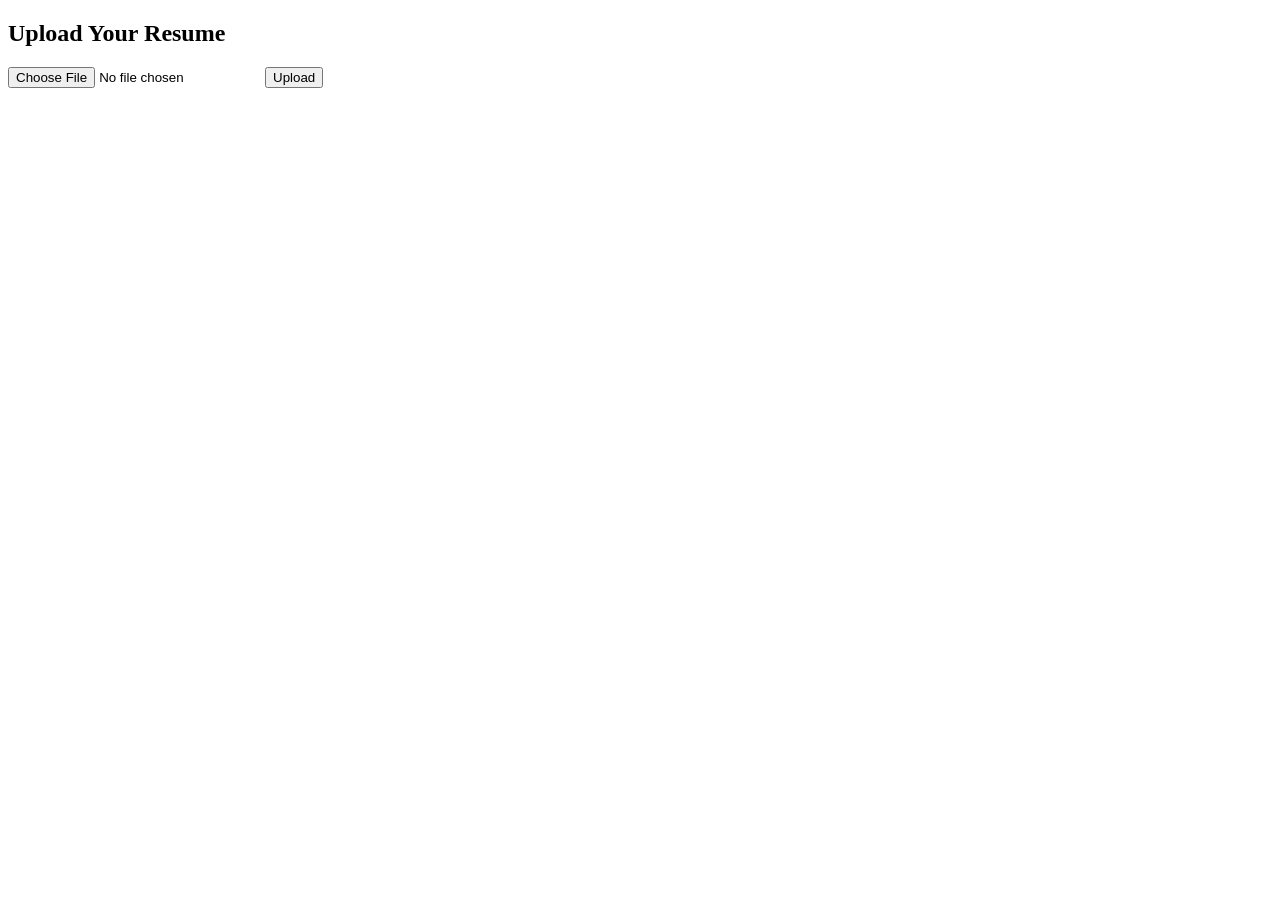
==== templates/index.html @ 589dbc2f "Front end files added" ====
<!DOCTYPE html>
<html>
<head>
    <title>Resume Analyzer</title>
</head>
<body>

<h2>Upload Your Resume</h2>

<form action="/upload" method="post" enctype="multipart/form-data">
    <input type="file" name="resume" required>
    <button type="submit">Upload</button>
</form>

</body>
</html>
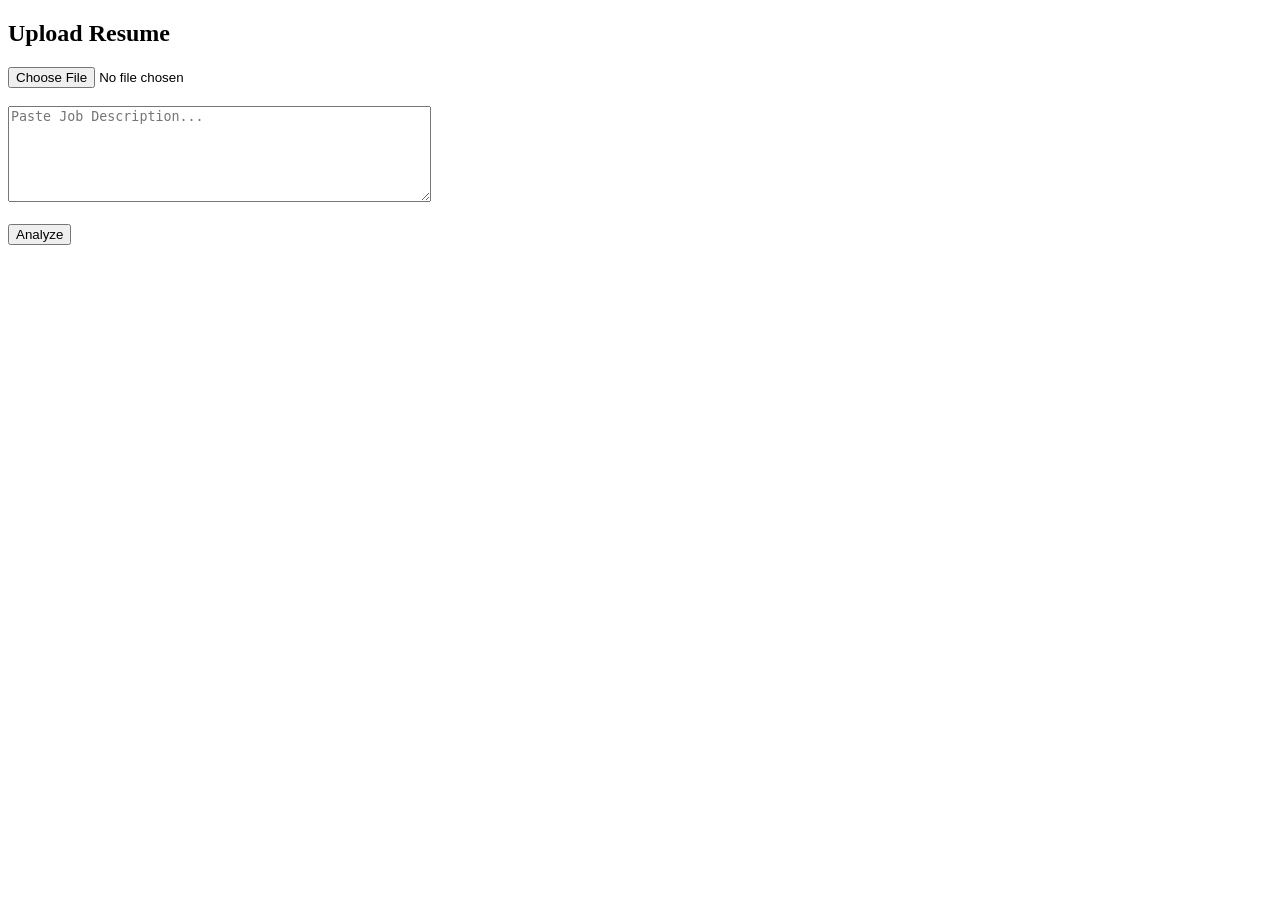
==== commit 0ec87720: "basic prototype" ====
--- a/templates/index.html
+++ b/templates/index.html
@@ -1,15 +1,18 @@
 <!DOCTYPE html>
 <html>
 <head>
-    <title>Resume Analyzer</title>
+    <title>AI Resume Analyzer</title>
 </head>
 <body>
 
-<h2>Upload Your Resume</h2>
+<h2>Upload Resume</h2>
 
 <form action="/upload" method="post" enctype="multipart/form-data">
-    <input type="file" name="resume" required>
-    <button type="submit">Upload</button>
+    <input type="file" name="resume" required><br><br>
+
+    <textarea name="jd" placeholder="Paste Job Description..." rows="6" cols="50"></textarea><br><br>
+
+    <button type="submit">Analyze</button>
 </form>
 
 </body>
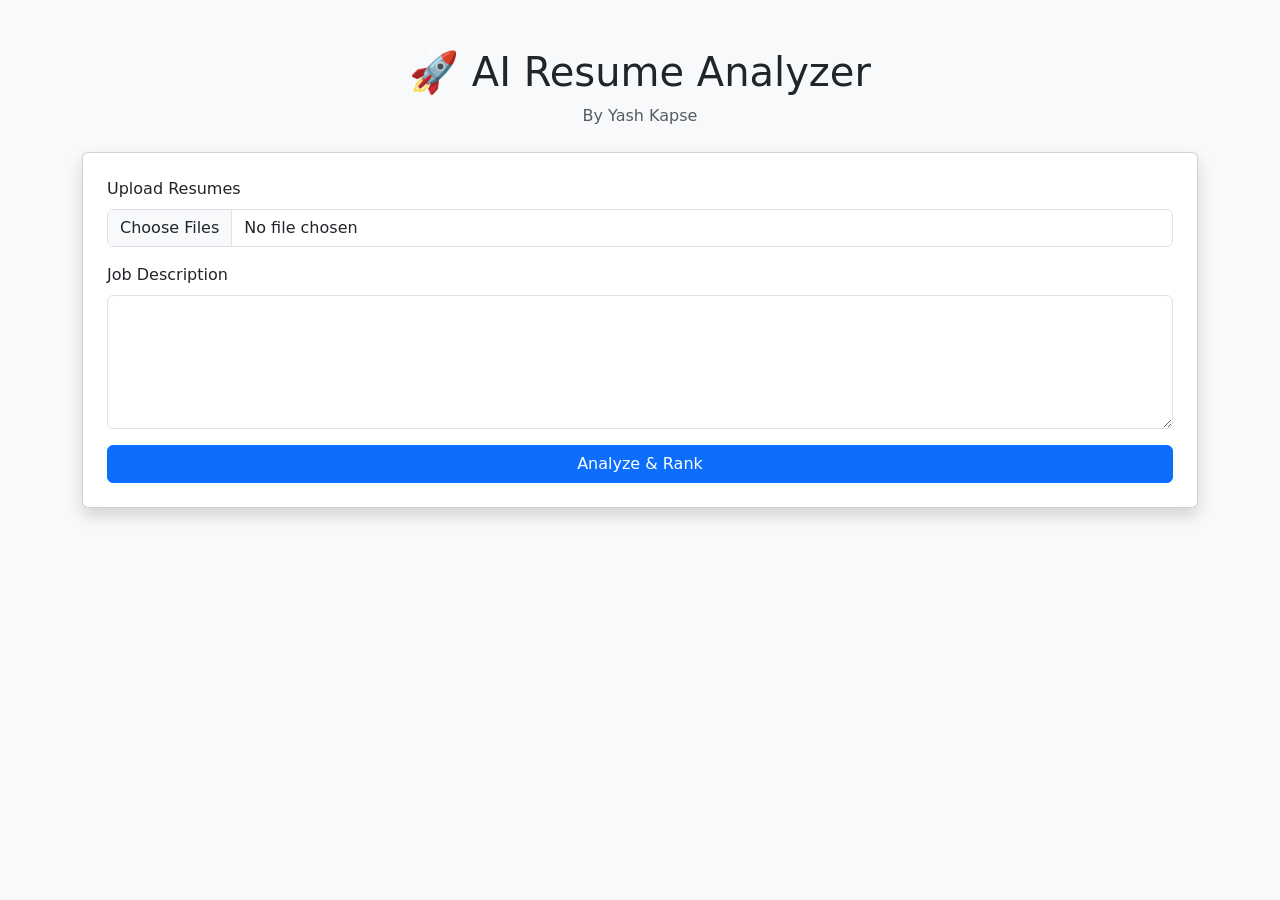
==== commit 90b69d94: "advance logic and updated ui" ====
--- a/templates/index.html
+++ b/templates/index.html
@@ -2,18 +2,39 @@
 <html>
 <head>
     <title>AI Resume Analyzer</title>
+
+    <!-- Bootstrap -->
+    <link href="https://cdn.jsdelivr.net/npm/bootstrap@5.3.0/dist/css/bootstrap.min.css" rel="stylesheet">
+
 </head>
-<body>
+<body class="bg-light">
 
-<h2>Upload Resume</h2>
+<div class="container mt-5">
 
-<form action="/upload" method="post" enctype="multipart/form-data">
-    <input type="file" name="resume" required><br><br>
+    <div class="text-center">
+        <h1>🚀 AI Resume Analyzer</h1>
+        <p class="text-muted">By Yash Kapse</p>
+    </div>
 
-    <textarea name="jd" placeholder="Paste Job Description..." rows="6" cols="50"></textarea><br><br>
+    <div class="card p-4 shadow mt-4">
+        <form action="/upload" method="post" enctype="multipart/form-data">
+            
+            <div class="mb-3">
+                <label class="form-label">Upload Resumes</label>
+                <input type="file" name="resume" class="form-control" multiple required>
+            </div>
 
-    <button type="submit">Analyze</button>
-</form>
+            <div class="mb-3">
+                <label class="form-label">Job Description</label>
+                <textarea name="jd" class="form-control" rows="5"></textarea>
+            </div>
+
+            <button class="btn btn-primary w-100">Analyze & Rank</button>
+
+        </form>
+    </div>
+
+</div>
 
 </body>
 </html>
